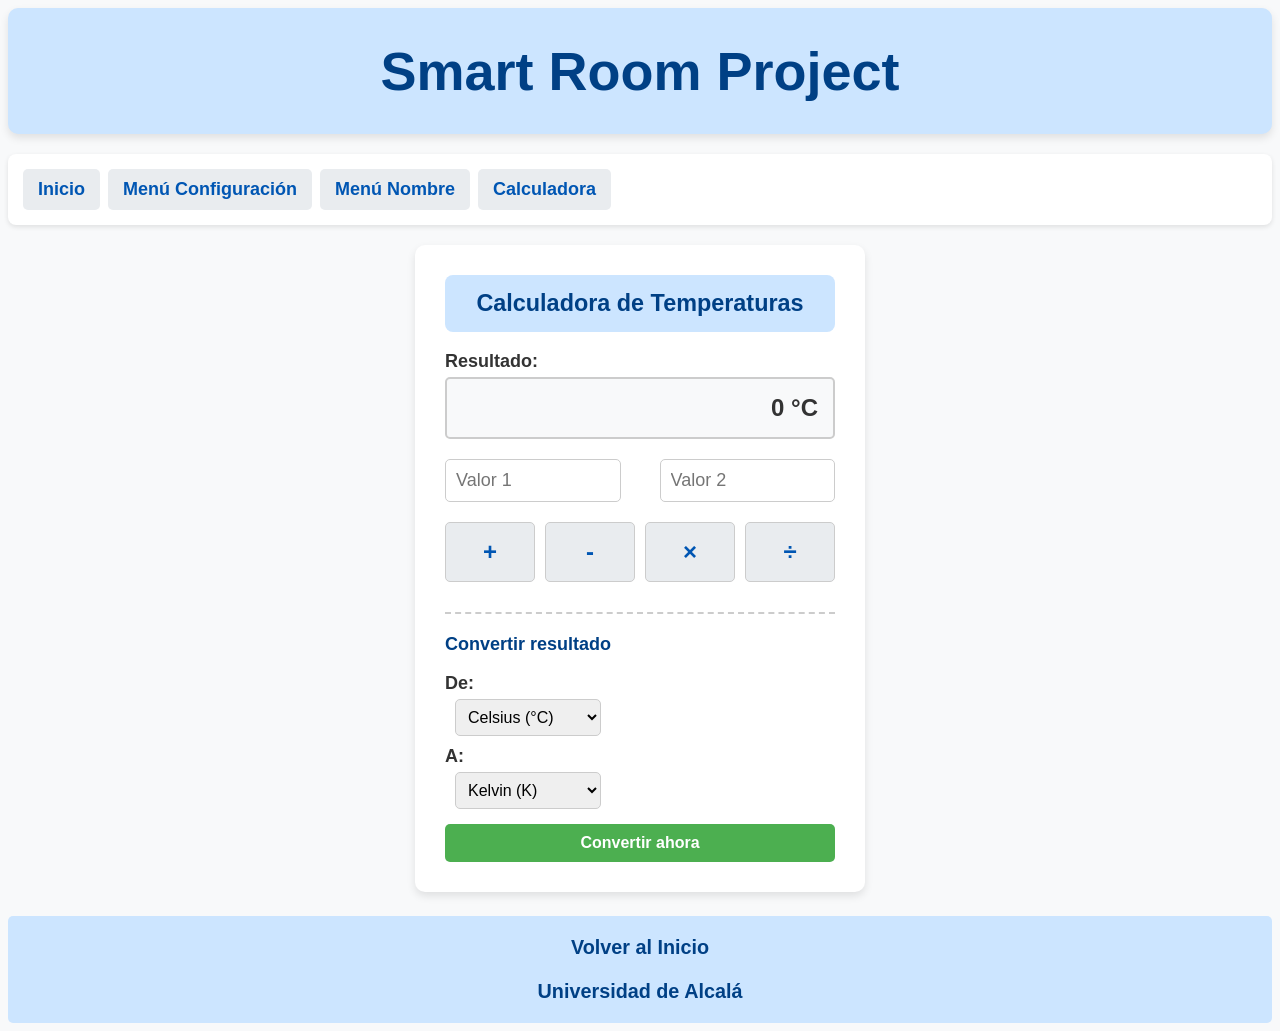
==== calculadora.html @ 91a2d7f4 "Practica 2 definitiva terminada" ====
<!DOCTYPE html>
<head>
	<meta charset="utf-8">
	<meta name="viewport" content="width=device-width, initial-scale=1">
	<title>Smart Room Project - Calculadora</title>
	<link rel="stylesheet" href="css/estilos.css">
	<link rel="stylesheet" href="css/calculadora.css">
	<script src="js/calculadora.js" defer></script>
</head>
<body>
	<header class="caja-titulo">
		<h1>Smart Room Project</h1>
	</header>

	<nav class="caja-menus" aria-label="Navegación principal">
		<a class="caja-menu_n" href="index.html">Inicio</a>
		<a class="caja-menu_n" href="config.html">Menú Configuración</a>
		<a class="caja-menu_n" href="minombre.html">Menú Nombre</a>
		<a class="caja-menu_n" href="calculadora.html">Calculadora</a>
	</nav>

	<main class="contenedor-calculadora">
		<section class="caja-calculadora">
			<h2 class="estilo-cabecera">Calculadora de Temperaturas</h2>

			<p style="text-align: left; margin-bottom: 5px;"><strong>Resultado:</strong></p>
			<output id="pantalla_resultado" class="pantalla-resultado">0 °C</output>

			<div class="controles-operacion">
				<input type="number" id="operando1" class="campo-operando" placeholder="Valor 1">
				<input type="number" id="operando2" class="campo-operando" placeholder="Valor 2">
			</div>

			<div class="botonera-matematica">
				<button type="button" class="boton-operador" onclick="calcular('+')">+</button>
				<button type="button" class="boton-operador" onclick="calcular('-')">-</button>
				<button type="button" class="boton-operador" onclick="calcular('*')">×</button>
				<button type="button" class="boton-operador" onclick="calcular('/')">÷</button>
			</div>

			<div class="zona-conversion">
				<h3 style="color: #004085; font-size: 18px; margin-top:0;">Convertir resultado</h3>
				
				<div style="margin-bottom: 10px;">
					<label for="unidad_actual">De:</label>
					<select id="unidad_actual" class="selector-unidad">
						<option value="C">Celsius (°C)</option>
						<option value="K">Kelvin (K)</option>
						<option value="F">Fahrenheit (°F)</option>
					</select>
				</div>
				
				<div>
					<label for="unidad_destino">A:</label>
					<select id="unidad_destino" class="selector-unidad">
						<option value="C">Celsius (°C)</option>
						<option value="K" selected>Kelvin (K)</option>
						<option value="F">Fahrenheit (°F)</option>
					</select>
				</div>

				<button type="button" class="boton-convertir" onclick="convertir()">Convertir ahora</button>
			</div>

		</section>
	</main>

	<footer class="caja-pie">
		<a href="index.html">Volver al Inicio</a><br><br>
		<a href="https://uah.es" target="_blank">Universidad de Alcalá</a>
	</footer>

	<dialog id="modalErrores" aria-labelledby="tituloModal">
		<h2 id="tituloModal">Información</h2>
		<p id="mensajeError"></p>
		<button type="button" onclick="document.getElementById('modalErrores').close()">Aceptar</button>
	</dialog>
</body>
</html>
---- css/estilos.css ----
* {
	box-sizing: border-box;
}

body {
	font-family: Arial, Helvetica, sans-serif;
	font-size: 18px;
	background-color: #f8f9fa;
	color: #333;
	margin: 8px;
}

.main-columnas {
	display: flex;
	justify-content: space-between;
	gap: 5%;
	width: 85%;
	margin: 0 auto 20px;
}

.main-bloque {
	display: block;
	margin-bottom: 20px;
}

form.form-columnas {
	display: flex;
	justify-content: space-between;
	gap: 2%;
	width: 100%;
}

.caja-titulo {
	width: 100%;
	border-radius: 10px;
	background-color: #cce5ff;
	color: #004085;
	box-shadow: 0 4px 8px rgba(0,0,0,0.1);
	padding: 20px;
	margin-bottom: 20px;
	text-align: center;
	font-size: 150%;
}

.caja-titulo h1 {
	margin: 12px 0;
}

.caja-menus {
	display: flex;
	align-items: center;
	flex-wrap: wrap;
	gap: 8px;
	width: 100%;
	background-color: #fff;
	border-radius: 8px;
	box-shadow: 0 2px 5px rgba(0,0,0,0.1);
	padding: 15px;
	font-size: 18px;
	margin-bottom: 20px;
}

.caja-menu_n {
	display: inline-block;
	background-color: #e9ecef;
	color: #0056b3;
	border-radius: 5px;
	padding: 10px 15px;
	font-weight: bold;
	text-decoration: none;
}

.caja-menu_n:hover {
	background-color: #d9e7f8;
}

.caja-info {
	margin-left: auto;
}

.caja-habitacion, .caja-sensores {
	flex: 1;
	min-width: 0;
	background-color: #fff;
	border-radius: 10px;
	box-shadow: 0 4px 8px rgba(0,0,0,0.1);
	padding: 20px;
}

.caja-formulario {
	width: min(650px, 95%);
	margin: 0 auto 20px;
	background-color: #fff;
	border-radius: 10px;
	box-shadow: 0 4px 8px rgba(0,0,0,0.1);
	padding: 30px;
}

label {
	display: block;
	text-align: left;
	font-weight: bold;
	margin-bottom: 5px;
}

.campo-formulario {
	display: block;
	width: 100%;
	padding: 10px;
	margin-bottom: 15px;
	border: 1px solid #ccc;
	border-radius: 5px;
	font-size: 16px;
	min-width: 0;
}

.caja-pie {
	width: 100%;
	background-color: #cce5ff;
	border-radius: 5px;
	padding: 20px;
	text-align: center;
	clear: both;
}

.caja-pie a {
	color: #004085;
	text-decoration: none;
	font-weight: bold;
	font-size: 110%;
	margin: 0 12px;
}

.estilo-alertas {
	text-align: center;
	font-size: 120%;
	font-weight: bold;
	color: #004085;
	margin-top: 24px;
}

.estilo-cabecera-sensores,
.estilo-cabecera-habitacion,
.estilo-cabecera {
	text-align: center;
	margin-top: 0;
	padding: 15px;
	border-radius: 8px;
	font-size: 130%;
	background-color: #cce5ff;
	color: #004085;
}

.campo-en-linea {
	display: flex;
	align-items: center;
	gap: 10px;
	margin-bottom: 15px;
}

.campo-en-linea label {
	flex: 0 0 155px;
	margin-bottom: 0;
}

.campo-en-linea .campo-formulario {
	flex: 1;
	width: auto;
	margin-bottom: 0;
}

.campo-en-linea input[type="file"] {
	font-size: 14px;
}

.campo-temperatura-actual {
	margin-top: 22px;
}

.checks > div {
	margin: 7px 0;
}

.checks label {
	display: inline;
	font-weight: normal;
	margin-left: 5px;
}

.checks input {
	vertical-align: middle;
}

.ayuda {
	color: #596573;
	font-size: 14px;
	line-height: 1.45;
	margin: 7px 0 18px;
}

.centrado, .imagen-centrada {
	text-align: center;
}

.imagen-centrada img {
	max-width: 100%;
	height: auto;
	margin-top: 12px;
}

button {
	cursor: pointer;
	padding: 9px 14px;
	border-radius: 5px;
	border: 1px solid #aab9ca;
	background-color: #e9ecef;
}

button:hover {
	background-color: #d6e8fa;
}

a:focus-visible,
button:focus-visible,
input:focus-visible,
select:focus-visible {
	outline: 3px solid #f0a030;
	outline-offset: 3px;
}

dialog {
	border: 2px solid #004085;
	border-radius: 9px;
	padding: 24px;
	width: min(560px, 94vw);
	white-space: pre-line;
}

dialog h2 {
	margin-top: 0;
	font-size: 21px;
	color: #004085;
}

.mensaje-exito {
	max-width: 900px;
	margin: 16px auto;
	padding: 16px;
	background: #e7f4e9;
	border-left: 4px solid #2b844c;
}

.mensaje-error, .resultado-error {
	color: #b02a37;
	font-weight: bold;
}

.resultado-ok {
	color: #166b3f;
	font-weight: bold;
}

.acciones-email {
	display: flex;
	gap: 12px;
	justify-content: center;
	flex-wrap: wrap;
	margin: 18px auto;
}

.subtitulo {
	color: #004085;
	font-size: 20px;
	margin-top: 35px;
}
---- css/calculadora.css ----
.contenedor-calculadora {
    display: flex;
    justify-content: center;
    margin-bottom: 24px;
    width: 100%;
}

.caja-calculadora {
    width: 450px;
    background-color: #ffffff;
    padding: 30px;
    border-radius: 10px;
    box-shadow: 0px 4px 8px rgba(0,0,0,0.1);
    text-align: center;
}

.pantalla-resultado {
    display: block;
    width: 100%;
    font-size: 24px;
    padding: 15px;
    text-align: right;
    border: 2px solid #ccc;
    border-radius: 5px;
    margin-bottom: 20px;
    box-sizing: border-box;
    background-color: #f8f9fa;
    font-weight: bold;
}

.controles-operacion {
    display: flex;
    justify-content: space-between;
    align-items: center;
    margin-bottom: 20px;
    gap: 10px;
}

.campo-operando {
    width: 45%;
    padding: 10px;
    font-size: 18px;
    border: 1px solid #ccc;
    border-radius: 5px;
    box-sizing: border-box;
}

.botonera-matematica {
    display: flex;
    justify-content: space-between;
    margin-bottom: 30px;
    gap: 10px;
}

.boton-operador {
    flex: 1;
    font-size: 24px;
    padding: 15px;
    background-color: #e9ecef;
    color: #0056b3;
    border: 1px solid #ccc;
    border-radius: 5px;
    cursor: pointer;
    font-weight: bold;
}

.boton-operador:hover {
    background-color: #d6e8fa;
}

.zona-conversion {
    border-top: 2px dashed #ccc;
    padding-top: 20px;
    margin-top: 10px;
    text-align: left;
}

.selector-unidad {
    padding: 8px;
    font-size: 16px;
    margin: 0 10px;
    border-radius: 5px;
    border: 1px solid #ccc;
}

.boton-convertir {
    padding: 10px 20px;
    background-color: #4CAF50;
    color: white;
    border: none;
    border-radius: 5px;
    font-weight: bold;
    cursor: pointer;
    font-size: 16px;
    width: 100%;
    margin-top: 15px;
}

.boton-convertir:hover {
    background-color: #45a049;
}
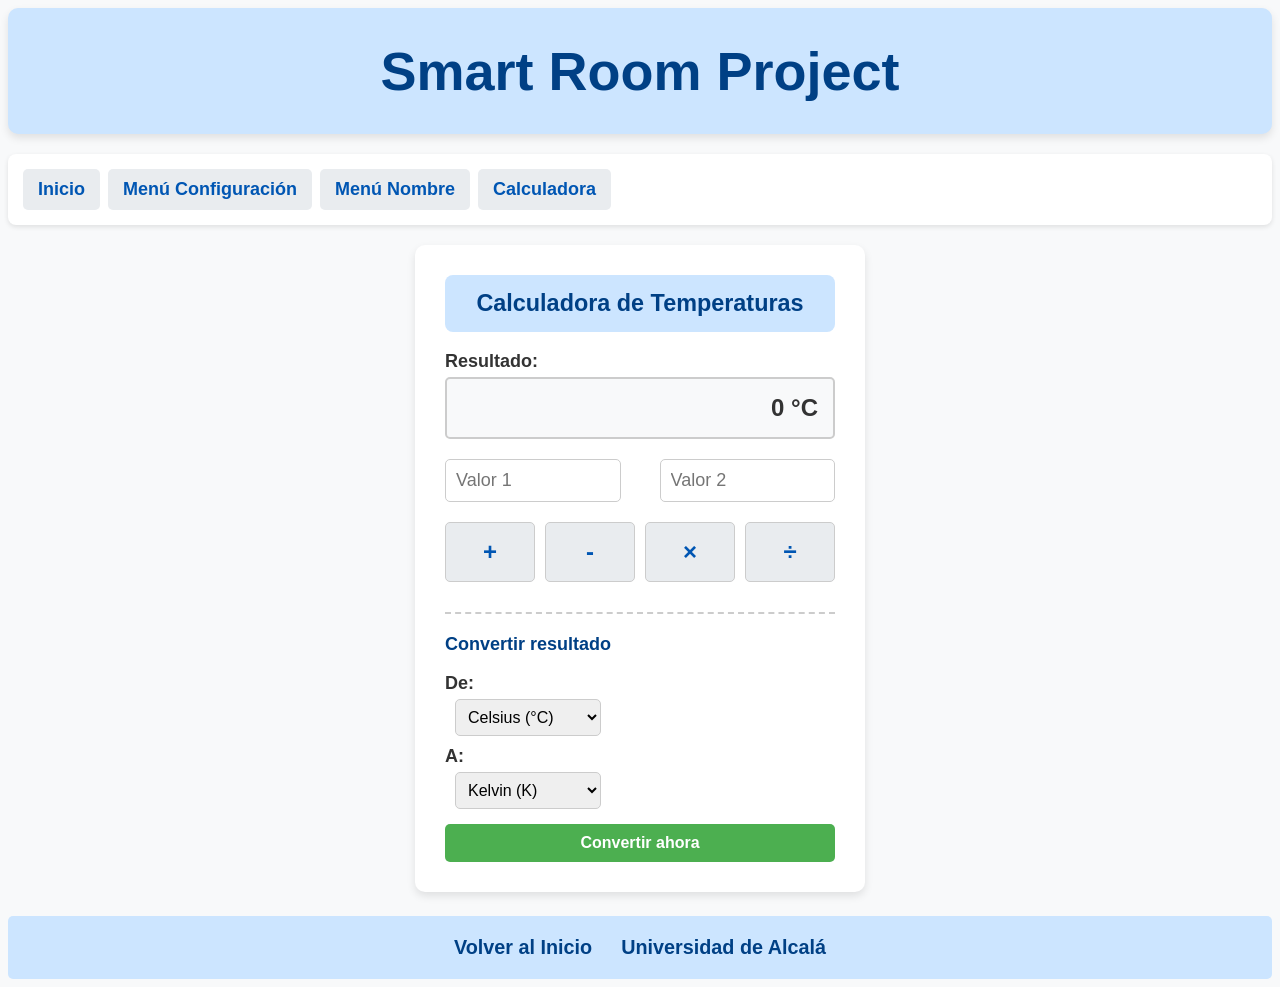
==== commit 6dec476a: "Cambio en el footer" ====
--- a/calculadora.html
+++ b/calculadora.html
@@ -66,7 +66,7 @@
 	</main>
 
 	<footer class="caja-pie">
-		<a href="index.html">Volver al Inicio</a><br><br>
+		<a href="index.html">Volver al Inicio</a>
 		<a href="https://uah.es" target="_blank">Universidad de Alcalá</a>
 	</footer>
 
